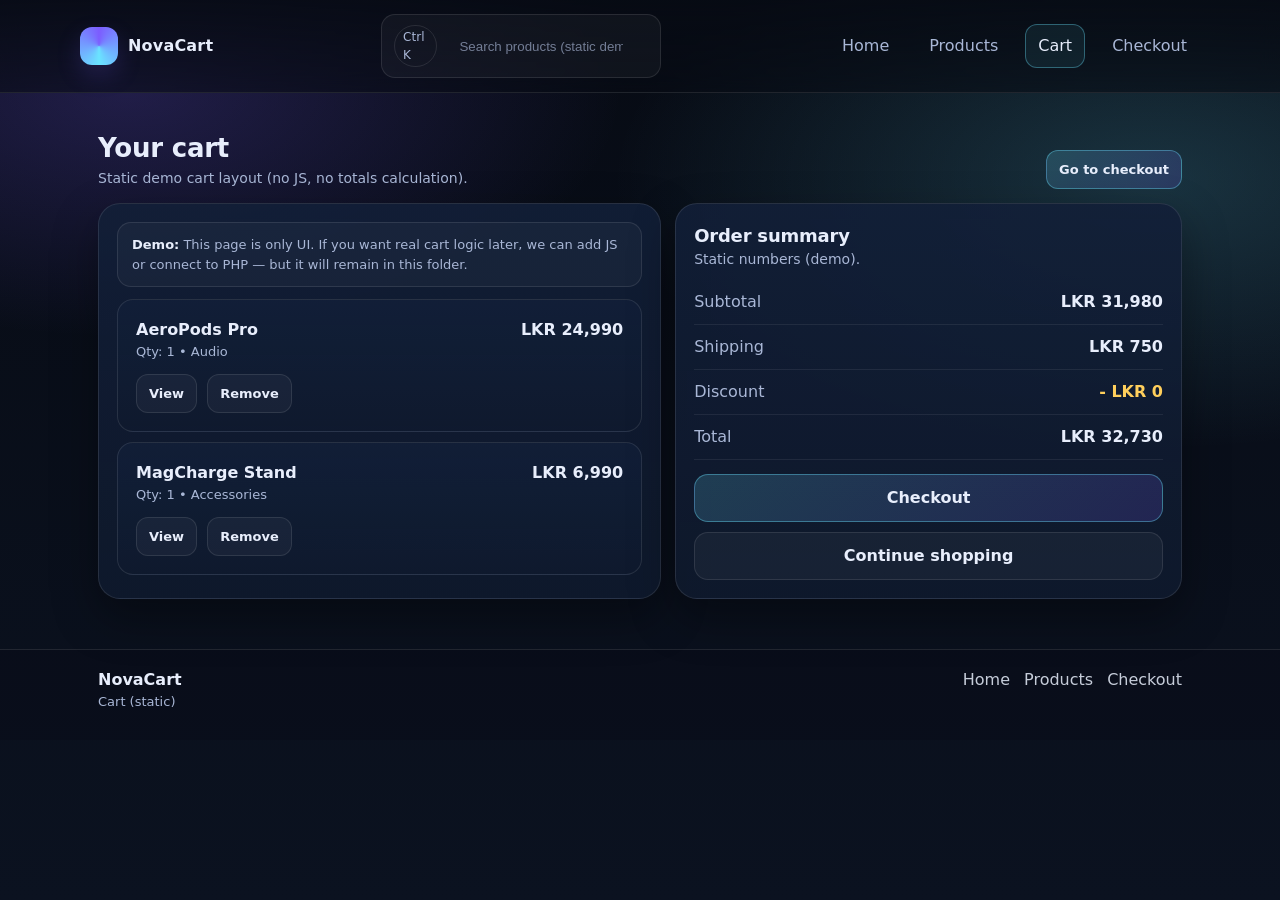
==== cart.html @ afd54cd0 "Initial static e-commerce site" ====
<!doctype html>
<html lang="en">
  <head>
    <meta charset="utf-8" />
    <meta name="viewport" content="width=device-width, initial-scale=1" />
    <title>NovaCart — Cart</title>
    <link rel="stylesheet" href="assets/css/styles.css" />
  </head>
  <body>
    <header class="topbar">
      <div class="container topbar__inner">
        <a class="brand" href="./">
          <span class="logo" aria-hidden="true"></span>
          <span>NovaCart</span>
        </a>

        <div class="search" role="search" aria-label="Search">
          <span class="pill">Ctrl K</span>
          <input type="search" placeholder="Search products (static demo)" />
        </div>

        <nav class="nav" aria-label="Primary">
          <a href="./">Home</a>
          <a href="products.html">Products</a>
          <a href="cart.html" aria-current="page">Cart</a>
          <a href="checkout.html">Checkout</a>
        </nav>
      </div>
    </header>

    <main class="page">
      <div class="container">
        <div class="page__title">
          <div>
            <h1>Your cart</h1>
            <p>Static demo cart layout (no JS, no totals calculation).</p>
          </div>
          <a class="btn btn--small btn--primary" href="checkout.html">Go to checkout</a>
        </div>

        <div class="two-col">
          <section class="card">
            <div class="panel">
              <div class="notice">
                <b>Demo:</b> This page is only UI. If you want real cart logic later, we can add JS or connect to PHP — but it will remain in this folder.
              </div>

              <div style="margin-top:12px; display:grid; gap:10px;">
                <div class="card" style="border-radius:16px; box-shadow:none;">
                  <div class="panel">
                    <div style="display:flex; align-items:flex-start; justify-content:space-between; gap:12px;">
                      <div>
                        <div style="font-weight:800;">AeroPods Pro</div>
                        <div style="color: var(--muted); font-size:13px;">Qty: 1 • Audio</div>
                      </div>
                      <div style="font-weight:800;">LKR 24,990</div>
                    </div>
                    <div style="display:flex; gap:10px; margin-top:12px; flex-wrap:wrap;">
                      <a class="btn btn--small" href="product.html">View</a>
                      <a class="btn btn--small" href="cart.html">Remove</a>
                    </div>
                  </div>
                </div>

                <div class="card" style="border-radius:16px; box-shadow:none;">
                  <div class="panel">
                    <div style="display:flex; align-items:flex-start; justify-content:space-between; gap:12px;">
                      <div>
                        <div style="font-weight:800;">MagCharge Stand</div>
                        <div style="color: var(--muted); font-size:13px;">Qty: 1 • Accessories</div>
                      </div>
                      <div style="font-weight:800;">LKR 6,990</div>
                    </div>
                    <div style="display:flex; gap:10px; margin-top:12px; flex-wrap:wrap;">
                      <a class="btn btn--small" href="product.html">View</a>
                      <a class="btn btn--small" href="cart.html">Remove</a>
                    </div>
                  </div>
                </div>
              </div>
            </div>
          </section>

          <aside class="card">
            <div class="panel">
              <div class="section__head" style="margin:0 0 10px;">
                <div>
                  <h2 style="margin:0; font-size:18px;">Order summary</h2>
                  <p style="margin:0;">Static numbers (demo).</p>
                </div>
              </div>

              <div class="line"><span>Subtotal</span><b>LKR 31,980</b></div>
              <div class="line"><span>Shipping</span><b>LKR 750</b></div>
              <div class="line"><span>Discount</span><b style="color: var(--warn);">- LKR 0</b></div>
              <div class="line"><span>Total</span><b>LKR 32,730</b></div>

              <div style="display:grid; gap:10px; margin-top:14px;">
                <a class="btn btn--primary" href="checkout.html">Checkout</a>
                <a class="btn" href="products.html">Continue shopping</a>
              </div>
            </div>
          </aside>
        </div>
      </div>
    </main>

    <footer class="footer">
      <div class="container footer__inner">
        <div>
          <div style="font-weight:800; color: var(--text);">NovaCart</div>
          <div style="font-size:13px;">Cart (static)</div>
        </div>
        <div style="display:flex; gap:14px; flex-wrap:wrap;">
          <a href="./">Home</a>
          <a href="products.html">Products</a>
          <a href="checkout.html">Checkout</a>
        </div>
      </div>
    </footer>
  </body>
</html>
---- assets/css/styles.css ----
:root{
  --bg:#0b1220;
  --panel:#0f1a2e;
  --panel2:#121f38;
  --text:#e8eefc;
  --muted:#a9b7d6;
  --brand:#6ae4ff;
  --brand2:#7c5cff;
  --ok:#39d98a;
  --warn:#ffcf5c;
  --danger:#ff5c7a;
  --border:rgba(255,255,255,.10);
  --shadow:0 18px 45px rgba(0,0,0,.35);
  --radius:16px;
  --radius2:22px;
  --max:1120px;
}

*{box-sizing:border-box}
html,body{height:100%}
body{
  margin:0;
  font-family:ui-sans-serif,system-ui,-apple-system,Segoe UI,Roboto,Arial,"Noto Sans","Apple Color Emoji","Segoe UI Emoji";
  background:
    radial-gradient(900px 450px at 10% 10%, rgba(124,92,255,.22), transparent 55%),
    radial-gradient(900px 450px at 90% 20%, rgba(106,228,255,.18), transparent 60%),
    linear-gradient(180deg, #070b14, var(--bg));
  color:var(--text);
  line-height:1.5;
}

a{color:inherit;text-decoration:none}

.container{max-width:var(--max); margin:0 auto; padding:0 18px}

.topbar{
  position:sticky; top:0; z-index:20;
  backdrop-filter: blur(10px);
  background: linear-gradient(180deg, rgba(7,11,20,.88), rgba(7,11,20,.55));
  border-bottom:1px solid var(--border);
}
.topbar__inner{
  display:flex; align-items:center; justify-content:space-between;
  gap:14px; padding:14px 0;
}

.brand{
  display:flex; align-items:center; gap:10px; font-weight:750; letter-spacing:.2px;
}
.logo{
  width:38px; height:38px; border-radius:12px;
  background: conic-gradient(from 180deg, var(--brand), var(--brand2), var(--brand));
  box-shadow: 0 10px 24px rgba(124,92,255,.18);
}
.nav{display:flex; align-items:center; gap:14px; flex-wrap:wrap}
.nav a{
  padding:9px 12px;
  border-radius:12px;
  color:var(--muted);
  border:1px solid transparent;
}
.nav a:hover{color:var(--text); border-color:var(--border); background:rgba(255,255,255,.04)}
.nav a[aria-current="page"]{
  color:var(--text);
  border-color:rgba(106,228,255,.35);
  background:rgba(106,228,255,.08);
}

.search{
  display:flex; align-items:center; gap:10px;
  padding:10px 12px;
  border-radius:14px;
  background:rgba(255,255,255,.04);
  border:1px solid var(--border);
  min-width:220px;
}
.search input{
  width:100%;
  background:transparent; border:0; outline:0;
  color:var(--text);
}
.search input::placeholder{color:rgba(169,183,214,.65)}
.pill{
  font-size:12px; color:var(--muted);
  padding:2px 8px;
  border-radius:999px;
  border:1px solid var(--border);
}

.hero{padding:42px 0 20px}
.hero__grid{
  display:grid;
  grid-template-columns: 1.15fr .85fr;
  gap:18px;
}
.card{
  background: linear-gradient(180deg, rgba(18,31,56,.9), rgba(15,26,46,.85));
  border:1px solid var(--border);
  border-radius: var(--radius2);
  box-shadow: var(--shadow);
}
.hero__copy{padding:26px}
.kicker{
  display:inline-flex; align-items:center; gap:10px;
  padding:7px 12px;
  border-radius:999px;
  border:1px solid rgba(106,228,255,.22);
  background:rgba(106,228,255,.07);
  color:var(--muted);
  font-size:13px;
}
.kicker b{color:var(--text)}
.hero h1{
  margin:14px 0 10px;
  font-size:42px;
  line-height:1.08;
  letter-spacing:-.6px;
}
.hero p{margin:0; color:var(--muted); font-size:16px}
.cta{display:flex; gap:12px; flex-wrap:wrap; margin-top:18px}
.btn{
  display:inline-flex; align-items:center; justify-content:center;
  gap:10px;
  padding:11px 14px;
  border-radius:14px;
  border:1px solid var(--border);
  background:rgba(255,255,255,.04);
  color:var(--text);
  font-weight:650;
  cursor:pointer;
}
.btn:hover{background:rgba(255,255,255,.07)}
.btn--primary{
  border-color: rgba(106,228,255,.38);
  background: linear-gradient(135deg, rgba(106,228,255,.18), rgba(124,92,255,.18));
}
.btn--primary:hover{background: linear-gradient(135deg, rgba(106,228,255,.26), rgba(124,92,255,.24))}

.hero__promo{padding:18px}
.promo{display:grid; gap:12px; padding:18px}
.promo__top{
  display:flex;
  align-items:flex-start;
  justify-content:space-between;
  gap:12px;
}
.promo__badge{
  display:inline-flex;
  align-items:center;
  gap:8px;
  padding:7px 10px;
  border-radius:999px;
  border:1px solid rgba(124,92,255,.35);
  background:rgba(124,92,255,.10);
  color:var(--muted);
  font-size:13px;
}
.price{font-weight:800; font-size:22px}
.media{
  border-radius:18px;
  border:1px dashed rgba(255,255,255,.18);
  background:
    radial-gradient(420px 240px at 20% 20%, rgba(106,228,255,.14), transparent 60%),
    radial-gradient(420px 240px at 90% 80%, rgba(124,92,255,.14), transparent 60%),
    rgba(255,255,255,.03);
  min-height:190px;
  display:flex;
  align-items:flex-end;
  padding:14px;
  color:rgba(232,238,252,.85);
}
.media small{color:rgba(169,183,214,.75)}

.section{padding:18px 0 46px}
.section__head{
  display:flex; align-items:flex-end; justify-content:space-between; gap:14px;
  margin:14px 0;
}
.section__head h2{margin:0; font-size:20px; letter-spacing:-.2px}
.section__head p{margin:0; color:var(--muted); font-size:14px}

.grid{
  display:grid;
  grid-template-columns: repeat(12, 1fr);
  gap:14px;
}
.product{grid-column: span 4; overflow:hidden}
.product__inner{padding:16px}
.thumb{
  height:160px;
  border-bottom:1px solid var(--border);
  background:
    linear-gradient(135deg, rgba(106,228,255,.18), rgba(124,92,255,.18)),
    rgba(255,255,255,.04);
  display:flex;
  align-items:flex-end;
  padding:12px 14px;
}
.thumb span{
  font-size:12px;
  color:rgba(232,238,252,.9);
  border:1px solid rgba(255,255,255,.18);
  background:rgba(0,0,0,.20);
  padding:4px 8px;
  border-radius:999px;
}
.product h3{margin:10px 0 6px; font-size:16px}
.meta{
  display:flex; align-items:center; justify-content:space-between;
  gap:12px;
  color:var(--muted);
  font-size:13px;
}
.rating{
  display:inline-flex; align-items:center; gap:6px;
  color:rgba(255,207,92,.95);
}
.product__actions{display:flex; gap:10px; margin-top:12px}
.btn--small{padding:9px 12px; border-radius:12px; font-weight:700; font-size:13px}

.footer{
  border-top:1px solid var(--border);
  padding:18px 0 28px;
  color:var(--muted);
  background:rgba(7,11,20,.35);
}
.footer__inner{
  display:flex;
  align-items:flex-start;
  justify-content:space-between;
  gap:12px;
  flex-wrap:wrap;
}
.footer a{color:rgba(232,238,252,.85)}
.footer a:hover{color:var(--text)}

.page{padding:22px 0 50px}
.page__title{
  display:flex; align-items:flex-end; justify-content:space-between; gap:14px;
  margin:14px 0;
}
.page__title h1{margin:0; font-size:26px; letter-spacing:-.2px}
.page__title p{margin:0; color:var(--muted); font-size:14px}

.filters{display:flex; gap:10px; flex-wrap:wrap}
.chip{
  padding:8px 12px;
  border-radius:999px;
  border:1px solid var(--border);
  background:rgba(255,255,255,.03);
  color:var(--muted);
  font-weight:650;
  font-size:13px;
}
.chip:hover{color:var(--text); background:rgba(255,255,255,.05)}
.chip.is-active{
  color:var(--text);
  border-color:rgba(124,92,255,.38);
  background:rgba(124,92,255,.12);
}

.panel{padding:18px}
.two-col{
  display:grid;
  grid-template-columns: 1fr .9fr;
  gap:14px;
}
.line{
  display:flex; align-items:center; justify-content:space-between;
  gap:12px;
  padding:10px 0;
  border-bottom:1px solid rgba(255,255,255,.07);
  color:var(--muted);
}
.line:last-child{border-bottom:0}
.line b{color:var(--text)}
.tag{
  display:inline-flex; align-items:center;
  font-size:12px;
  padding:3px 9px;
  border-radius:999px;
  border:1px solid var(--border);
  color:rgba(232,238,252,.85);
  background:rgba(255,255,255,.03);
}

form{display:grid; gap:10px}
label{font-size:13px; color:var(--muted)}
input,select,textarea{
  width:100%;
  padding:11px 12px;
  border-radius:14px;
  border:1px solid var(--border);
  background:rgba(255,255,255,.03);
  color:var(--text);
  outline:0;
}
textarea{min-height:110px; resize:vertical}
input:focus,select:focus,textarea:focus{border-color:rgba(106,228,255,.42)}

.notice{
  padding:12px 14px;
  border-radius:14px;
  border:1px solid rgba(255,255,255,.10);
  background:rgba(255,255,255,.03);
  color:var(--muted);
  font-size:13px;
}
.notice b{color:var(--text)}

code{
  font-family: ui-monospace, SFMono-Regular, Menlo, Consolas, "Liberation Mono", monospace;
  font-size: .95em;
  color: rgba(232,238,252,.92);
}

@media (max-width: 920px){
  .hero__grid{grid-template-columns:1fr}
  .two-col{grid-template-columns:1fr}
  .product{grid-column: span 6}
  .hero h1{font-size:36px}
  .search{min-width:180px}
}
@media (max-width: 620px){
  .nav{gap:6px}
  .nav a{padding:8px 10px}
  .product{grid-column: span 12}
  .hero h1{font-size:32px}
  .search{display:none}
}
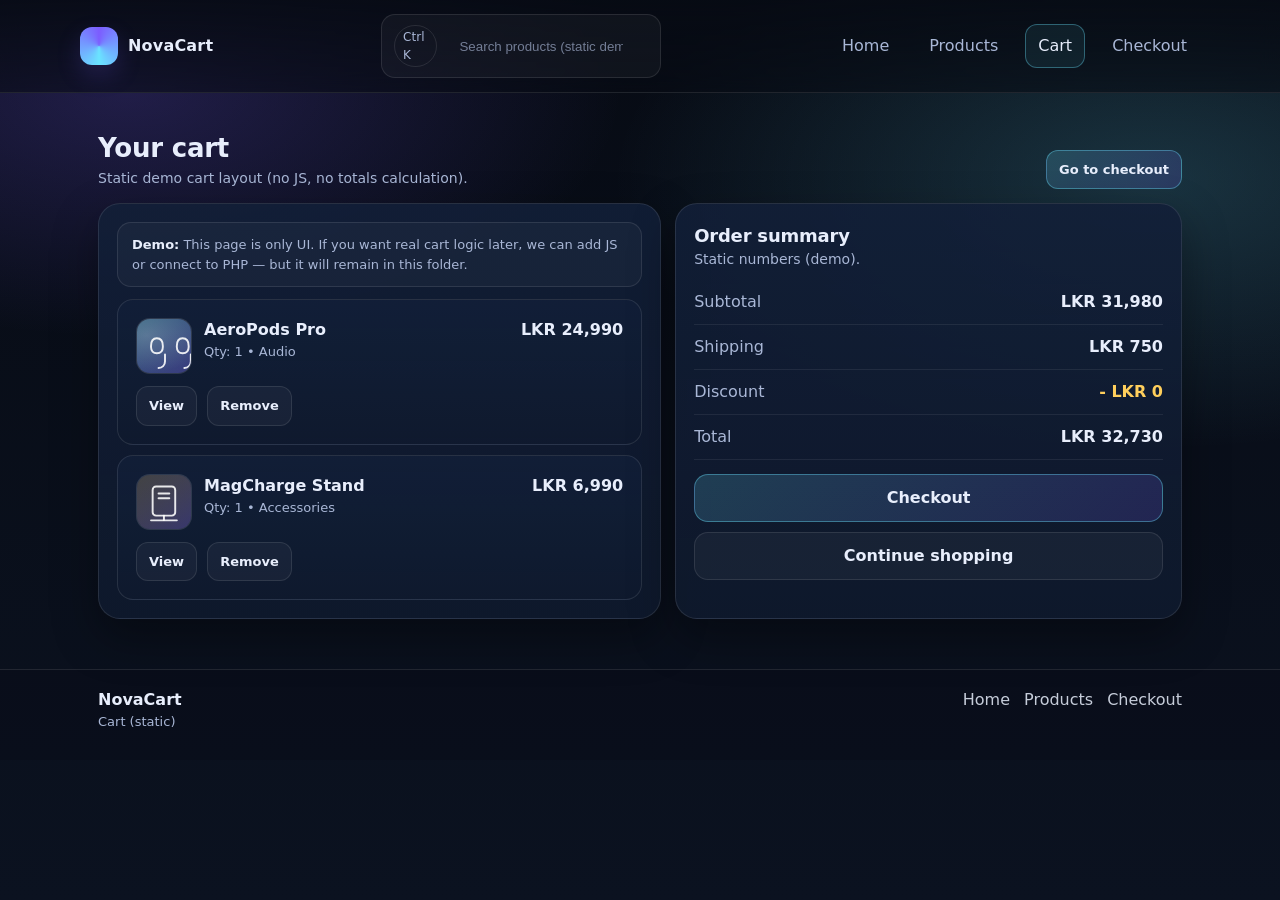
==== commit 0016de56: "add cart images to root directory and update paths in html files" ====
--- a/cart.html
+++ b/cart.html
@@ -4,7 +4,7 @@
     <meta charset="utf-8" />
     <meta name="viewport" content="width=device-width, initial-scale=1" />
     <title>NovaCart — Cart</title>
-    <link rel="stylesheet" href="assets/css/styles.css" />
+    <link rel="stylesheet" href="styles.css" />
   </head>
   <body>
     <header class="topbar">
@@ -49,9 +49,12 @@
                 <div class="card" style="border-radius:16px; box-shadow:none;">
                   <div class="panel">
                     <div style="display:flex; align-items:flex-start; justify-content:space-between; gap:12px;">
-                      <div>
-                        <div style="font-weight:800;">AeroPods Pro</div>
-                        <div style="color: var(--muted); font-size:13px;">Qty: 1 • Audio</div>
+                      <div class="cart-item">
+                        <img class="cart-item__img" src="aeropods-pro.svg" alt="AeroPods Pro" loading="lazy" decoding="async" width="120" height="120" />
+                        <div>
+                          <div style="font-weight:800;">AeroPods Pro</div>
+                          <div style="color: var(--muted); font-size:13px;">Qty: 1 • Audio</div>
+                        </div>
                       </div>
                       <div style="font-weight:800;">LKR 24,990</div>
                     </div>
@@ -65,9 +68,12 @@
                 <div class="card" style="border-radius:16px; box-shadow:none;">
                   <div class="panel">
                     <div style="display:flex; align-items:flex-start; justify-content:space-between; gap:12px;">
-                      <div>
-                        <div style="font-weight:800;">MagCharge Stand</div>
-                        <div style="color: var(--muted); font-size:13px;">Qty: 1 • Accessories</div>
+                      <div class="cart-item">
+                        <img class="cart-item__img" src="magcharge-stand.svg" alt="MagCharge Stand" loading="lazy" decoding="async" width="120" height="120" />
+                        <div>
+                          <div style="font-weight:800;">MagCharge Stand</div>
+                          <div style="color: var(--muted); font-size:13px;">Qty: 1 • Accessories</div>
+                        </div>
                       </div>
                       <div style="font-weight:800;">LKR 6,990</div>
                     </div>
--- a/styles.css
+++ b/styles.css
@@ -0,0 +1,381 @@
+:root{
+  --bg:#0b1220;
+  --panel:#0f1a2e;
+  --panel2:#121f38;
+  --text:#e8eefc;
+  --muted:#a9b7d6;
+  --brand:#6ae4ff;
+  --brand2:#7c5cff;
+  --ok:#39d98a;
+  --warn:#ffcf5c;
+  --danger:#ff5c7a;
+  --border:rgba(255,255,255,.10);
+  --shadow:0 18px 45px rgba(0,0,0,.35);
+  --radius:16px;
+  --radius2:22px;
+  --max:1120px;
+}
+
+*{box-sizing:border-box}
+html,body{height:100%}
+body{
+  margin:0;
+  font-family:ui-sans-serif,system-ui,-apple-system,Segoe UI,Roboto,Arial,"Noto Sans","Apple Color Emoji","Segoe UI Emoji";
+  background:
+    radial-gradient(900px 450px at 10% 10%, rgba(124,92,255,.22), transparent 55%),
+    radial-gradient(900px 450px at 90% 20%, rgba(106,228,255,.18), transparent 60%),
+    linear-gradient(180deg, #070b14, var(--bg));
+  color:var(--text);
+  line-height:1.5;
+}
+
+a{color:inherit;text-decoration:none}
+
+.container{max-width:var(--max); margin:0 auto; padding:0 18px}
+
+.topbar{
+  position:sticky; top:0; z-index:20;
+  backdrop-filter: blur(10px);
+  background: linear-gradient(180deg, rgba(7,11,20,.88), rgba(7,11,20,.55));
+  border-bottom:1px solid var(--border);
+}
+.topbar__inner{
+  display:flex; align-items:center; justify-content:space-between;
+  gap:14px; padding:14px 0;
+}
+
+.brand{
+  display:flex; align-items:center; gap:10px; font-weight:750; letter-spacing:.2px;
+}
+.logo{
+  width:38px; height:38px; border-radius:12px;
+  background: conic-gradient(from 180deg, var(--brand), var(--brand2), var(--brand));
+  box-shadow: 0 10px 24px rgba(124,92,255,.18);
+}
+.nav{display:flex; align-items:center; gap:14px; flex-wrap:wrap}
+.nav a{
+  padding:9px 12px;
+  border-radius:12px;
+  color:var(--muted);
+  border:1px solid transparent;
+}
+.nav a:hover{color:var(--text); border-color:var(--border); background:rgba(255,255,255,.04)}
+.nav a[aria-current="page"]{
+  color:var(--text);
+  border-color:rgba(106,228,255,.35);
+  background:rgba(106,228,255,.08);
+}
+
+.search{
+  display:flex; align-items:center; gap:10px;
+  padding:10px 12px;
+  border-radius:14px;
+  background:rgba(255,255,255,.04);
+  border:1px solid var(--border);
+  min-width:220px;
+}
+.search input{
+  width:100%;
+  background:transparent; border:0; outline:0;
+  color:var(--text);
+}
+.search input::placeholder{color:rgba(169,183,214,.65)}
+.pill{
+  font-size:12px; color:var(--muted);
+  padding:2px 8px;
+  border-radius:999px;
+  border:1px solid var(--border);
+}
+
+.hero{padding:42px 0 20px}
+.hero__grid{
+  display:grid;
+  grid-template-columns: 1.15fr .85fr;
+  gap:18px;
+}
+.card{
+  background: linear-gradient(180deg, rgba(18,31,56,.9), rgba(15,26,46,.85));
+  border:1px solid var(--border);
+  border-radius: var(--radius2);
+  box-shadow: var(--shadow);
+}
+.hero__copy{padding:26px}
+.kicker{
+  display:inline-flex; align-items:center; gap:10px;
+  padding:7px 12px;
+  border-radius:999px;
+  border:1px solid rgba(106,228,255,.22);
+  background:rgba(106,228,255,.07);
+  color:var(--muted);
+  font-size:13px;
+}
+.kicker b{color:var(--text)}
+.hero h1{
+  margin:14px 0 10px;
+  font-size:42px;
+  line-height:1.08;
+  letter-spacing:-.6px;
+}
+.hero p{margin:0; color:var(--muted); font-size:16px}
+.cta{display:flex; gap:12px; flex-wrap:wrap; margin-top:18px}
+.btn{
+  display:inline-flex; align-items:center; justify-content:center;
+  gap:10px;
+  padding:11px 14px;
+  border-radius:14px;
+  border:1px solid var(--border);
+  background:rgba(255,255,255,.04);
+  color:var(--text);
+  font-weight:650;
+  cursor:pointer;
+}
+.btn:hover{background:rgba(255,255,255,.07)}
+.btn--primary{
+  border-color: rgba(106,228,255,.38);
+  background: linear-gradient(135deg, rgba(106,228,255,.18), rgba(124,92,255,.18));
+}
+.btn--primary:hover{background: linear-gradient(135deg, rgba(106,228,255,.26), rgba(124,92,255,.24))}
+
+.hero__promo{padding:18px}
+.promo{display:grid; gap:12px; padding:18px}
+.promo__top{
+  display:flex;
+  align-items:flex-start;
+  justify-content:space-between;
+  gap:12px;
+}
+.promo__badge{
+  display:inline-flex;
+  align-items:center;
+  gap:8px;
+  padding:7px 10px;
+  border-radius:999px;
+  border:1px solid rgba(124,92,255,.35);
+  background:rgba(124,92,255,.10);
+  color:var(--muted);
+  font-size:13px;
+}
+.price{font-weight:800; font-size:22px}
+.media{
+  position:relative;
+  overflow:hidden;
+  border-radius:18px;
+  border:1px dashed rgba(255,255,255,.18);
+  background:
+    radial-gradient(420px 240px at 20% 20%, rgba(106,228,255,.14), transparent 60%),
+    radial-gradient(420px 240px at 90% 80%, rgba(124,92,255,.14), transparent 60%),
+    rgba(255,255,255,.03);
+  min-height:190px;
+  display:flex;
+  align-items:flex-end;
+  padding:14px;
+  color:rgba(232,238,252,.85);
+}
+.media img{
+  position:absolute;
+  inset:0;
+  width:100%;
+  height:100%;
+  object-fit:cover;
+  display:block;
+  z-index:0;
+}
+.media::after{
+  content:"";
+  position:absolute;
+  inset:0;
+  background: linear-gradient(180deg, rgba(0,0,0,0) 30%, rgba(0,0,0,.55));
+  z-index:1;
+  pointer-events:none;
+}
+.media > *{position:relative; z-index:2}
+.media small{color:rgba(169,183,214,.75)}
+
+.section{padding:18px 0 46px}
+.section__head{
+  display:flex; align-items:flex-end; justify-content:space-between; gap:14px;
+  margin:14px 0;
+}
+.section__head h2{margin:0; font-size:20px; letter-spacing:-.2px}
+.section__head p{margin:0; color:var(--muted); font-size:14px}
+
+.grid{
+  display:grid;
+  grid-template-columns: repeat(12, 1fr);
+  gap:14px;
+}
+.product{grid-column: span 4; overflow:hidden}
+.product__inner{padding:16px}
+.thumb{
+  position:relative;
+  height:160px;
+  overflow:hidden;
+  border-bottom:1px solid var(--border);
+  background:
+    linear-gradient(135deg, rgba(106,228,255,.18), rgba(124,92,255,.18)),
+    rgba(255,255,255,.04);
+}
+.thumb img{
+  position:absolute;
+  inset:0;
+  width:100%;
+  height:100%;
+  object-fit:cover;
+  display:block;
+  z-index:0;
+}
+.thumb::after{
+  content:"";
+  position:absolute;
+  inset:0;
+  background: linear-gradient(180deg, rgba(0,0,0,0) 45%, rgba(0,0,0,.45));
+  z-index:1;
+}
+.thumb span{
+  position:absolute;
+  left:14px;
+  bottom:12px;
+  z-index:2;
+  font-size:12px;
+  color:rgba(232,238,252,.9);
+  border:1px solid rgba(255,255,255,.18);
+  background:rgba(0,0,0,.20);
+  padding:4px 8px;
+  border-radius:999px;
+}
+.product h3{margin:10px 0 6px; font-size:16px}
+.meta{
+  display:flex; align-items:center; justify-content:space-between;
+  gap:12px;
+  color:var(--muted);
+  font-size:13px;
+}
+.rating{
+  display:inline-flex; align-items:center; gap:6px;
+  color:rgba(255,207,92,.95);
+}
+.product__actions{display:flex; gap:10px; margin-top:12px}
+.btn--small{padding:9px 12px; border-radius:12px; font-weight:700; font-size:13px}
+
+.footer{
+  border-top:1px solid var(--border);
+  padding:18px 0 28px;
+  color:var(--muted);
+  background:rgba(7,11,20,.35);
+}
+.footer__inner{
+  display:flex;
+  align-items:flex-start;
+  justify-content:space-between;
+  gap:12px;
+  flex-wrap:wrap;
+}
+.footer a{color:rgba(232,238,252,.85)}
+.footer a:hover{color:var(--text)}
+
+.page{padding:22px 0 50px}
+.page__title{
+  display:flex; align-items:flex-end; justify-content:space-between; gap:14px;
+  margin:14px 0;
+}
+.page__title h1{margin:0; font-size:26px; letter-spacing:-.2px}
+.page__title p{margin:0; color:var(--muted); font-size:14px}
+
+.filters{display:flex; gap:10px; flex-wrap:wrap}
+.chip{
+  padding:8px 12px;
+  border-radius:999px;
+  border:1px solid var(--border);
+  background:rgba(255,255,255,.03);
+  color:var(--muted);
+  font-weight:650;
+  font-size:13px;
+}
+.chip:hover{color:var(--text); background:rgba(255,255,255,.05)}
+.chip.is-active{
+  color:var(--text);
+  border-color:rgba(124,92,255,.38);
+  background:rgba(124,92,255,.12);
+}
+
+.panel{padding:18px}
+.two-col{
+  display:grid;
+  grid-template-columns: 1fr .9fr;
+  gap:14px;
+}
+.cart-item{display:flex; gap:12px; align-items:flex-start; min-width:0}
+.cart-item__img{
+  width:56px;
+  height:56px;
+  flex:0 0 auto;
+  border-radius:14px;
+  border:1px solid var(--border);
+  background:rgba(255,255,255,.03);
+  object-fit:cover;
+  display:block;
+}
+.line{
+  display:flex; align-items:center; justify-content:space-between;
+  gap:12px;
+  padding:10px 0;
+  border-bottom:1px solid rgba(255,255,255,.07);
+  color:var(--muted);
+}
+.line:last-child{border-bottom:0}
+.line b{color:var(--text)}
+.tag{
+  display:inline-flex; align-items:center;
+  font-size:12px;
+  padding:3px 9px;
+  border-radius:999px;
+  border:1px solid var(--border);
+  color:rgba(232,238,252,.85);
+  background:rgba(255,255,255,.03);
+}
+
+form{display:grid; gap:10px}
+label{font-size:13px; color:var(--muted)}
+input,select,textarea{
+  width:100%;
+  padding:11px 12px;
+  border-radius:14px;
+  border:1px solid var(--border);
+  background:rgba(255,255,255,.03);
+  color:var(--text);
+  outline:0;
+}
+textarea{min-height:110px; resize:vertical}
+input:focus,select:focus,textarea:focus{border-color:rgba(106,228,255,.42)}
+
+.notice{
+  padding:12px 14px;
+  border-radius:14px;
+  border:1px solid rgba(255,255,255,.10);
+  background:rgba(255,255,255,.03);
+  color:var(--muted);
+  font-size:13px;
+}
+.notice b{color:var(--text)}
+
+code{
+  font-family: ui-monospace, SFMono-Regular, Menlo, Consolas, "Liberation Mono", monospace;
+  font-size: .95em;
+  color: rgba(232,238,252,.92);
+}
+
+@media (max-width: 920px){
+  .hero__grid{grid-template-columns:1fr}
+  .two-col{grid-template-columns:1fr}
+  .product{grid-column: span 6}
+  .hero h1{font-size:36px}
+  .search{min-width:180px}
+}
+@media (max-width: 620px){
+  .nav{gap:6px}
+  .nav a{padding:8px 10px}
+  .product{grid-column: span 12}
+  .hero h1{font-size:32px}
+  .search{display:none}
+}
+
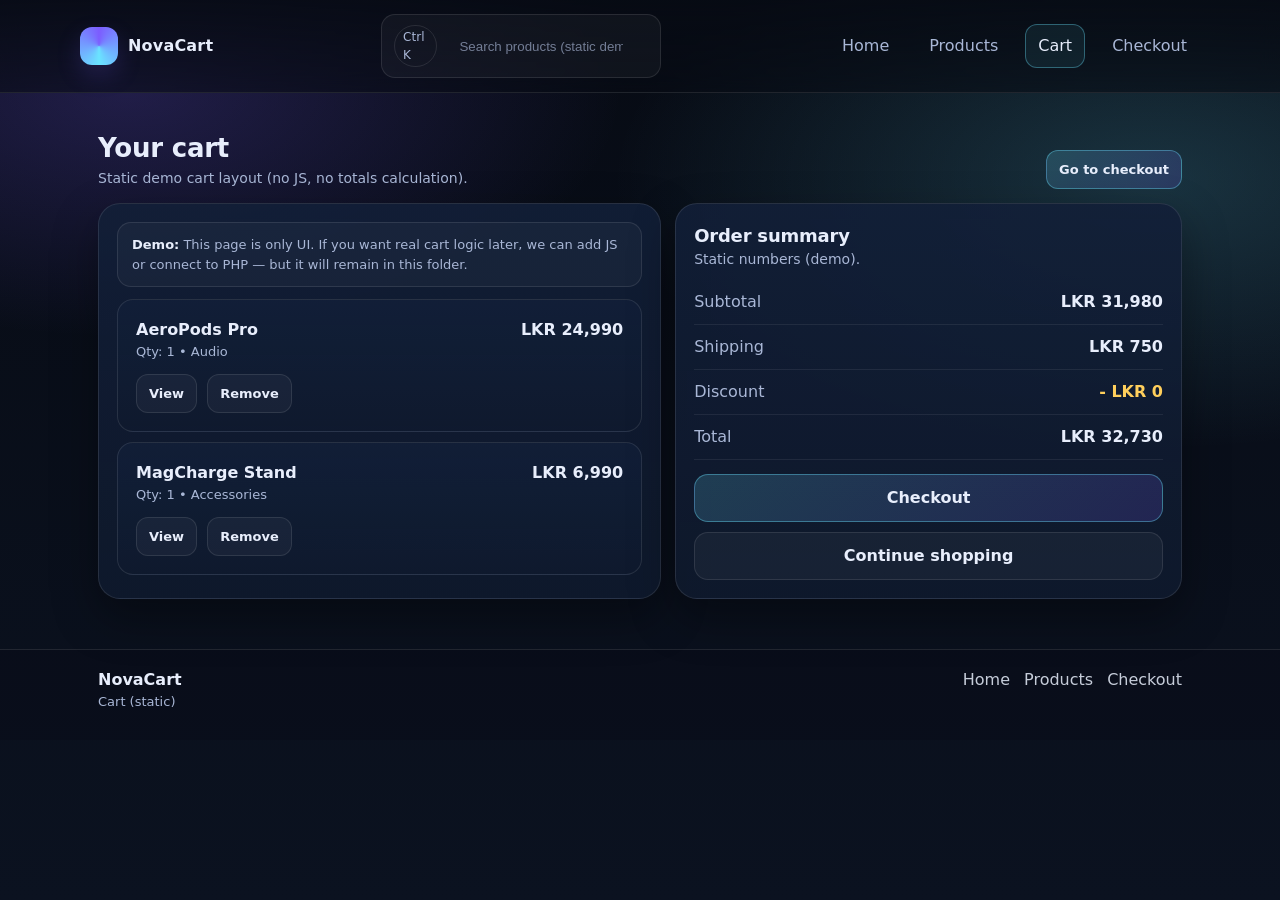
==== commit 300f8ac6: "add api script" ====
--- a/cart.html
+++ b/cart.html
@@ -1,4 +1,4 @@
-<!doctype html>
+﻿<!doctype html>
 <html lang="en">
   <head>
     <meta charset="utf-8" />
@@ -49,12 +49,9 @@
                 <div class="card" style="border-radius:16px; box-shadow:none;">
                   <div class="panel">
                     <div style="display:flex; align-items:flex-start; justify-content:space-between; gap:12px;">
-                      <div class="cart-item">
-                        <img class="cart-item__img" src="aeropods-pro.svg" alt="AeroPods Pro" loading="lazy" decoding="async" width="120" height="120" />
-                        <div>
-                          <div style="font-weight:800;">AeroPods Pro</div>
-                          <div style="color: var(--muted); font-size:13px;">Qty: 1 • Audio</div>
-                        </div>
+                      <div>
+                        <div style="font-weight:800;">AeroPods Pro</div>
+                        <div style="color: var(--muted); font-size:13px;">Qty: 1 • Audio</div>
                       </div>
                       <div style="font-weight:800;">LKR 24,990</div>
                     </div>
@@ -68,12 +65,9 @@
                 <div class="card" style="border-radius:16px; box-shadow:none;">
                   <div class="panel">
                     <div style="display:flex; align-items:flex-start; justify-content:space-between; gap:12px;">
-                      <div class="cart-item">
-                        <img class="cart-item__img" src="magcharge-stand.svg" alt="MagCharge Stand" loading="lazy" decoding="async" width="120" height="120" />
-                        <div>
-                          <div style="font-weight:800;">MagCharge Stand</div>
-                          <div style="color: var(--muted); font-size:13px;">Qty: 1 • Accessories</div>
-                        </div>
+                      <div>
+                        <div style="font-weight:800;">MagCharge Stand</div>
+                        <div style="color: var(--muted); font-size:13px;">Qty: 1 • Accessories</div>
                       </div>
                       <div style="font-weight:800;">LKR 6,990</div>
                     </div>
@@ -127,3 +121,4 @@
   </body>
 </html>
 
+
